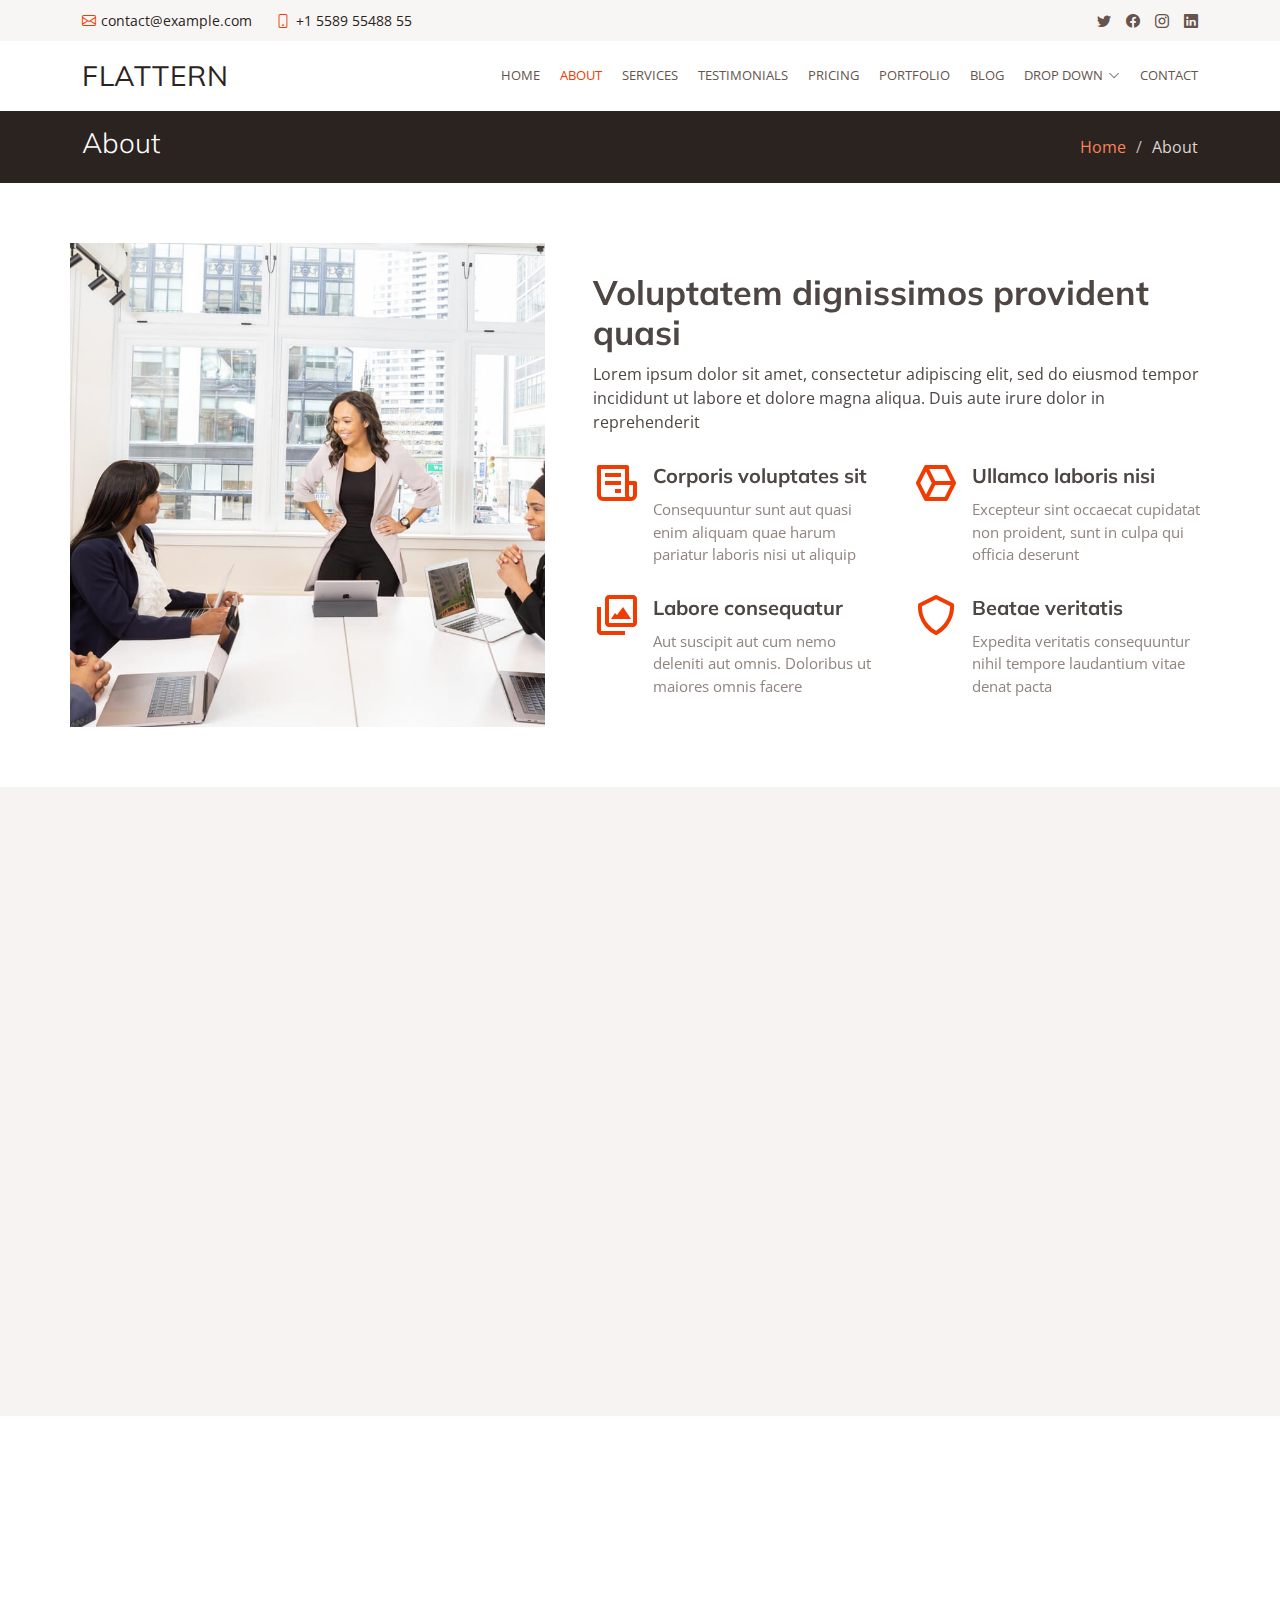
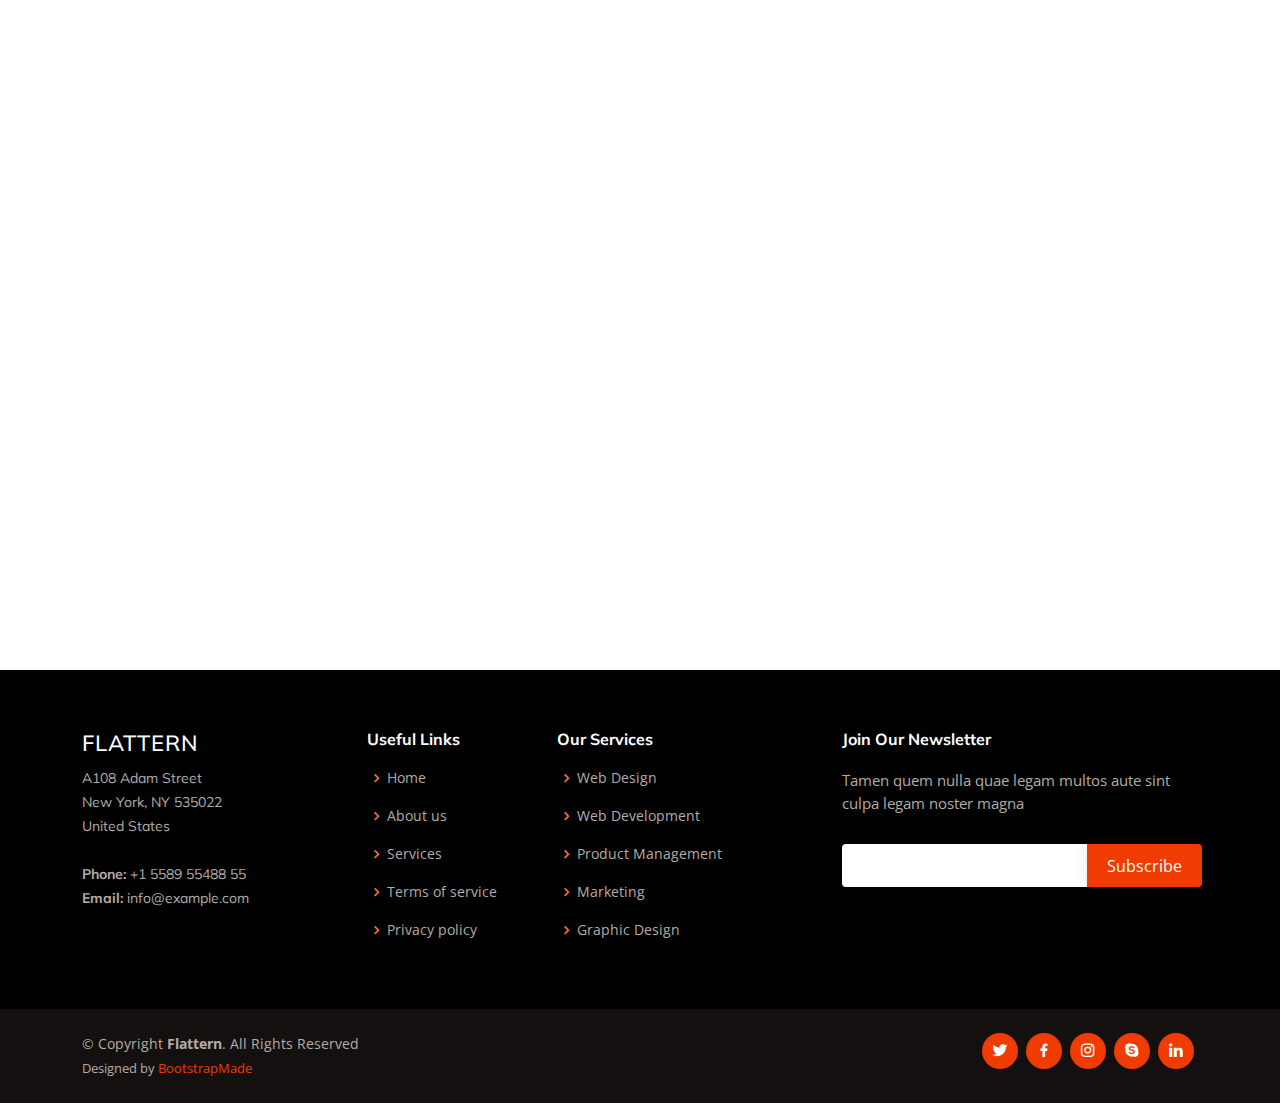
==== about.html @ 5ce844ac "'init'" ====
<!DOCTYPE html>
<html lang="en">

<head>
  <meta charset="utf-8">
  <meta content="width=device-width, initial-scale=1.0" name="viewport">

  <title>About - Flattern Bootstrap Template</title>
  <meta content="" name="description">
  <meta content="" name="keywords">

  <!-- Favicons -->
  <link href="assets/img/favicon.png" rel="icon">
  <link href="assets/img/apple-touch-icon.png" rel="apple-touch-icon">

  <!-- Google Fonts -->
  <link href="https://fonts.googleapis.com/css?family=Open+Sans:300,300i,400,400i,600,600i,700,700i|Muli:300,300i,400,400i,500,500i,600,600i,700,700i|Poppins:300,300i,400,400i,500,500i,600,600i,700,700i" rel="stylesheet">

  <!-- Vendor CSS Files -->
  <link href="assets/vendor/animate.css/animate.min.css" rel="stylesheet">
  <link href="assets/vendor/aos/aos.css" rel="stylesheet">
  <link href="assets/vendor/bootstrap/css/bootstrap.min.css" rel="stylesheet">
  <link href="assets/vendor/bootstrap-icons/bootstrap-icons.css" rel="stylesheet">
  <link href="assets/vendor/boxicons/css/boxicons.min.css" rel="stylesheet">
  <link href="assets/vendor/glightbox/css/glightbox.min.css" rel="stylesheet">
  <link href="assets/vendor/swiper/swiper-bundle.min.css" rel="stylesheet">

  <!-- Template Main CSS File -->
  <link href="assets/css/style.css" rel="stylesheet">

  <!-- =======================================================
  * Template Name: Flattern - v4.0.1
  * Template URL: https://bootstrapmade.com/flattern-multipurpose-bootstrap-template/
  * Author: BootstrapMade.com
  * License: https://bootstrapmade.com/license/
  ======================================================== -->
</head>

<body>

  <!-- ======= Top Bar ======= -->
  <section id="topbar" class="d-flex align-items-center">
    <div class="container d-flex justify-content-center justify-content-md-between">
      <div class="contact-info d-flex align-items-center">
        <i class="bi bi-envelope d-flex align-items-center"><a href="mailto:contact@example.com">contact@example.com</a></i>
        <i class="bi bi-phone d-flex align-items-center ms-4"><span>+1 5589 55488 55</span></i>
      </div>
      <div class="social-links d-none d-md-flex align-items-center">
        <a href="#" class="twitter"><i class="bi bi-twitter"></i></a>
        <a href="#" class="facebook"><i class="bi bi-facebook"></i></a>
        <a href="#" class="instagram"><i class="bi bi-instagram"></i></a>
        <a href="#" class="linkedin"><i class="bi bi-linkedin"></i></i></a>
      </div>
    </div>
  </section>

  <!-- ======= Header ======= -->
  <header id="header" class="d-flex align-items-center">
    <div class="container d-flex justify-content-between">

      <div class="logo">
        <h1 class="text-light"><a href="index.html">Flattern</a></h1>
        <!-- Uncomment below if you prefer to use an image logo -->
        <!-- <a href="index.html"><img src="assets/img/logo.png" alt="" class="img-fluid"></a>-->
      </div>

      <nav id="navbar" class="navbar">
        <ul>
          <li><a href="index.html">Home</a></li>
          <li><a class="active" href="about.html">About</a></li>
          <li><a href="services.html">Services</a></li>
          <li><a href="testimonials.html">Testimonials</a></li>
          <li><a href="pricing.html">Pricing</a></li>
          <li><a href="portfolio.html">Portfolio</a></li>
          <li><a href="blog.html">Blog</a></li>
          <li class="dropdown"><a href="#"><span>Drop Down</span> <i class="bi bi-chevron-down"></i></a>
            <ul>
              <li><a href="#">Drop Down 1</a></li>
              <li class="dropdown"><a href="#"><span>Deep Drop Down</span> <i class="bi bi-chevron-right"></i></a>
                <ul>
                  <li><a href="#">Deep Drop Down 1</a></li>
                  <li><a href="#">Deep Drop Down 2</a></li>
                  <li><a href="#">Deep Drop Down 3</a></li>
                  <li><a href="#">Deep Drop Down 4</a></li>
                  <li><a href="#">Deep Drop Down 5</a></li>
                </ul>
              </li>
              <li><a href="#">Drop Down 2</a></li>
              <li><a href="#">Drop Down 3</a></li>
              <li><a href="#">Drop Down 4</a></li>
            </ul>
          </li>
          <li><a href="contact.html">Contact</a></li>
        </ul>
        <i class="bi bi-list mobile-nav-toggle"></i>
      </nav><!-- .navbar -->

    </div>
  </header><!-- End Header -->

  <main id="main">

    <!-- ======= Breadcrumbs ======= -->
    <section id="breadcrumbs" class="breadcrumbs">
      <div class="container">

        <div class="d-flex justify-content-between align-items-center">
          <h2>About</h2>
          <ol>
            <li><a href="index.html">Home</a></li>
            <li>About</li>
          </ol>
        </div>

      </div>
    </section><!-- End Breadcrumbs -->

    <!-- ======= About Us Section ======= -->
    <section id="about-us" class="about-us">
      <div class="container">

        <div class="row no-gutters">
          <div class="image col-xl-5 d-flex align-items-stretch justify-content-center justify-content-lg-start" data-aos="fade-right"></div>
          <div class="col-xl-7 ps-0 ps-lg-5 pe-lg-1 d-flex align-items-stretch">
            <div class="content d-flex flex-column justify-content-center">
              <h3 data-aos="fade-up">Voluptatem dignissimos provident quasi</h3>
              <p data-aos="fade-up">
                Lorem ipsum dolor sit amet, consectetur adipiscing elit, sed do eiusmod tempor incididunt ut labore et dolore magna aliqua. Duis aute irure dolor in reprehenderit
              </p>
              <div class="row">
                <div class="col-md-6 icon-box" data-aos="fade-up">
                  <i class="bx bx-receipt"></i>
                  <h4>Corporis voluptates sit</h4>
                  <p>Consequuntur sunt aut quasi enim aliquam quae harum pariatur laboris nisi ut aliquip</p>
                </div>
                <div class="col-md-6 icon-box" data-aos="fade-up" data-aos-delay="100">
                  <i class="bx bx-cube-alt"></i>
                  <h4>Ullamco laboris nisi</h4>
                  <p>Excepteur sint occaecat cupidatat non proident, sunt in culpa qui officia deserunt</p>
                </div>
                <div class="col-md-6 icon-box" data-aos="fade-up" data-aos-delay="200">
                  <i class="bx bx-images"></i>
                  <h4>Labore consequatur</h4>
                  <p>Aut suscipit aut cum nemo deleniti aut omnis. Doloribus ut maiores omnis facere</p>
                </div>
                <div class="col-md-6 icon-box" data-aos="fade-up" data-aos-delay="300">
                  <i class="bx bx-shield"></i>
                  <h4>Beatae veritatis</h4>
                  <p>Expedita veritatis consequuntur nihil tempore laudantium vitae denat pacta</p>
                </div>
              </div>
            </div><!-- End .content-->
          </div>
        </div>

      </div>
    </section><!-- End About Us Section -->

    <!-- ======= Our Team Section ======= -->
    <section id="team" class="team section-bg">
      <div class="container">

        <div class="section-title" data-aos="fade-up">
          <h2>Our <strong>Team</strong></h2>
          <p>Magnam dolores commodi suscipit. Necessitatibus eius consequatur ex aliquid fuga eum quidem. Sit sint consectetur velit. Quisquam quos quisquam cupiditate. Et nemo qui impedit suscipit alias ea. Quia fugiat sit in iste officiis commodi quidem hic quas.</p>
        </div>

        <div class="row">

          <div class="col-lg-3 col-md-6 d-flex align-items-stretch">
            <div class="member" data-aos="fade-up">
              <div class="member-img">
                <img src="assets/img/team/team-1.jpg" class="img-fluid" alt="">
                <div class="social">
                  <a href=""><i class="bi bi-twitter"></i></a>
                  <a href=""><i class="bi bi-facebook"></i></a>
                  <a href=""><i class="bi bi-instagram"></i></a>
                  <a href=""><i class="bi bi-linkedin"></i></a>
                </div>
              </div>
              <div class="member-info">
                <h4>Walter White</h4>
                <span>Chief Executive Officer</span>
              </div>
            </div>
          </div>

          <div class="col-lg-3 col-md-6 d-flex align-items-stretch">
            <div class="member" data-aos="fade-up" data-aos-delay="100">
              <div class="member-img">
                <img src="assets/img/team/team-2.jpg" class="img-fluid" alt="">
                <div class="social">
                  <a href=""><i class="bi bi-twitter"></i></a>
                  <a href=""><i class="bi bi-facebook"></i></a>
                  <a href=""><i class="bi bi-instagram"></i></a>
                  <a href=""><i class="bi bi-linkedin"></i></a>
                </div>
              </div>
              <div class="member-info">
                <h4>Sarah Jhonson</h4>
                <span>Product Manager</span>
              </div>
            </div>
          </div>

          <div class="col-lg-3 col-md-6 d-flex align-items-stretch">
            <div class="member" data-aos="fade-up" data-aos-delay="200">
              <div class="member-img">
                <img src="assets/img/team/team-3.jpg" class="img-fluid" alt="">
                <div class="social">
                  <a href=""><i class="bi bi-twitter"></i></a>
                  <a href=""><i class="bi bi-facebook"></i></a>
                  <a href=""><i class="bi bi-instagram"></i></a>
                  <a href=""><i class="bi bi-linkedin"></i></a>
                </div>
              </div>
              <div class="member-info">
                <h4>William Anderson</h4>
                <span>CTO</span>
              </div>
            </div>
          </div>

          <div class="col-lg-3 col-md-6 d-flex align-items-stretch">
            <div class="member" data-aos="fade-up" data-aos-delay="300">
              <div class="member-img">
                <img src="assets/img/team/team-4.jpg" class="img-fluid" alt="">
                <div class="social">
                  <a href=""><i class="bi bi-twitter"></i></a>
                  <a href=""><i class="bi bi-facebook"></i></a>
                  <a href=""><i class="bi bi-instagram"></i></a>
                  <a href=""><i class="bi bi-linkedin"></i></a>
                </div>
              </div>
              <div class="member-info">
                <h4>Amanda Jepson</h4>
                <span>Accountant</span>
              </div>
            </div>
          </div>

        </div>

      </div>
    </section><!-- End Our Team Section -->

    <!-- ======= Our Skills Section ======= -->
    <section id="skills" class="skills">
      <div class="container">

        <div class="section-title" data-aos="fade-up">
          <h2>Our <strong>Skills</strong></h2>
          <p>Magnam dolores commodi suscipit. Necessitatibus eius consequatur ex aliquid fuga eum quidem. Sit sint consectetur velit. Quisquam quos quisquam cupiditate. Et nemo qui impedit suscipit alias ea. Quia fugiat sit in iste officiis commodi quidem hic quas.</p>
        </div>

        <div class="row skills-content">

          <div class="col-lg-6" data-aos="fade-up">

            <div class="progress">
              <span class="skill">HTML <i class="val">100%</i></span>
              <div class="progress-bar-wrap">
                <div class="progress-bar" role="progressbar" aria-valuenow="100" aria-valuemin="0" aria-valuemax="100"></div>
              </div>
            </div>

            <div class="progress">
              <span class="skill">CSS <i class="val">90%</i></span>
              <div class="progress-bar-wrap">
                <div class="progress-bar" role="progressbar" aria-valuenow="90" aria-valuemin="0" aria-valuemax="100"></div>
              </div>
            </div>

            <div class="progress">
              <span class="skill">JavaScript <i class="val">75%</i></span>
              <div class="progress-bar-wrap">
                <div class="progress-bar" role="progressbar" aria-valuenow="75" aria-valuemin="0" aria-valuemax="100"></div>
              </div>
            </div>

          </div>

          <div class="col-lg-6" data-aos="fade-up" data-aos-delay="100">

            <div class="progress">
              <span class="skill">PHP <i class="val">80%</i></span>
              <div class="progress-bar-wrap">
                <div class="progress-bar" role="progressbar" aria-valuenow="80" aria-valuemin="0" aria-valuemax="100"></div>
              </div>
            </div>

            <div class="progress">
              <span class="skill">WordPress/CMS <i class="val">90%</i></span>
              <div class="progress-bar-wrap">
                <div class="progress-bar" role="progressbar" aria-valuenow="90" aria-valuemin="0" aria-valuemax="100"></div>
              </div>
            </div>

            <div class="progress">
              <span class="skill">Photoshop <i class="val">55%</i></span>
              <div class="progress-bar-wrap">
                <div class="progress-bar" role="progressbar" aria-valuenow="55" aria-valuemin="0" aria-valuemax="100"></div>
              </div>
            </div>

          </div>

        </div>

      </div>
    </section><!-- End Our Skills Section -->

    <!-- ======= Our Clients Section ======= -->
    <section id="clients" class="clients">
      <div class="container">

        <div class="section-title" data-aos="fade-up">
          <h2>Our <strong>Clients</strong></h2>
          <p>Magnam dolores commodi suscipit. Necessitatibus eius consequatur ex aliquid fuga eum quidem. Sit sint consectetur velit. Quisquam quos quisquam cupiditate. Et nemo qui impedit suscipit alias ea. Quia fugiat sit in iste officiis commodi quidem hic quas.</p>
        </div>

        <div class="row no-gutters clients-wrap clearfix" data-aos="fade-up">

          <div class="col-lg-3 col-md-4 col-xs-6">
            <div class="client-logo">
              <img src="assets/img/clients/client-1.png" class="img-fluid" alt="">
            </div>
          </div>

          <div class="col-lg-3 col-md-4 col-xs-6">
            <div class="client-logo">
              <img src="assets/img/clients/client-2.png" class="img-fluid" alt="">
            </div>
          </div>

          <div class="col-lg-3 col-md-4 col-xs-6">
            <div class="client-logo">
              <img src="assets/img/clients/client-3.png" class="img-fluid" alt="">
            </div>
          </div>

          <div class="col-lg-3 col-md-4 col-xs-6">
            <div class="client-logo">
              <img src="assets/img/clients/client-4.png" class="img-fluid" alt="">
            </div>
          </div>

          <div class="col-lg-3 col-md-4 col-xs-6">
            <div class="client-logo">
              <img src="assets/img/clients/client-5.png" class="img-fluid" alt="">
            </div>
          </div>

          <div class="col-lg-3 col-md-4 col-xs-6">
            <div class="client-logo">
              <img src="assets/img/clients/client-6.png" class="img-fluid" alt="">
            </div>
          </div>

          <div class="col-lg-3 col-md-4 col-xs-6">
            <div class="client-logo">
              <img src="assets/img/clients/client-7.png" class="img-fluid" alt="">
            </div>
          </div>

          <div class="col-lg-3 col-md-4 col-xs-6">
            <div class="client-logo">
              <img src="assets/img/clients/client-8.png" class="img-fluid" alt="">
            </div>
          </div>

        </div>

      </div>
    </section><!-- End Our Clients Section -->

  </main><!-- End #main -->

  <!-- ======= Footer ======= -->
  <footer id="footer">

    <div class="footer-top">
      <div class="container">
        <div class="row">

          <div class="col-lg-3 col-md-6 footer-contact">
            <h3>Flattern</h3>
            <p>
              A108 Adam Street <br>
              New York, NY 535022<br>
              United States <br><br>
              <strong>Phone:</strong> +1 5589 55488 55<br>
              <strong>Email:</strong> info@example.com<br>
            </p>
          </div>

          <div class="col-lg-2 col-md-6 footer-links">
            <h4>Useful Links</h4>
            <ul>
              <li><i class="bx bx-chevron-right"></i> <a href="#">Home</a></li>
              <li><i class="bx bx-chevron-right"></i> <a href="#">About us</a></li>
              <li><i class="bx bx-chevron-right"></i> <a href="#">Services</a></li>
              <li><i class="bx bx-chevron-right"></i> <a href="#">Terms of service</a></li>
              <li><i class="bx bx-chevron-right"></i> <a href="#">Privacy policy</a></li>
            </ul>
          </div>

          <div class="col-lg-3 col-md-6 footer-links">
            <h4>Our Services</h4>
            <ul>
              <li><i class="bx bx-chevron-right"></i> <a href="#">Web Design</a></li>
              <li><i class="bx bx-chevron-right"></i> <a href="#">Web Development</a></li>
              <li><i class="bx bx-chevron-right"></i> <a href="#">Product Management</a></li>
              <li><i class="bx bx-chevron-right"></i> <a href="#">Marketing</a></li>
              <li><i class="bx bx-chevron-right"></i> <a href="#">Graphic Design</a></li>
            </ul>
          </div>

          <div class="col-lg-4 col-md-6 footer-newsletter">
            <h4>Join Our Newsletter</h4>
            <p>Tamen quem nulla quae legam multos aute sint culpa legam noster magna</p>
            <form action="" method="post">
              <input type="email" name="email"><input type="submit" value="Subscribe">
            </form>
          </div>

        </div>
      </div>
    </div>

    <div class="container d-md-flex py-4">

      <div class="me-md-auto text-center text-md-start">
        <div class="copyright">
          &copy; Copyright <strong><span>Flattern</span></strong>. All Rights Reserved
        </div>
        <div class="credits">
          <!-- All the links in the footer should remain intact. -->
          <!-- You can delete the links only if you purchased the pro version. -->
          <!-- Licensing information: https://bootstrapmade.com/license/ -->
          <!-- Purchase the pro version with working PHP/AJAX contact form: https://bootstrapmade.com/flattern-multipurpose-bootstrap-template/ -->
          Designed by <a href="https://bootstrapmade.com/">BootstrapMade</a>
        </div>
      </div>
      <div class="social-links text-center text-md-right pt-3 pt-md-0">
        <a href="#" class="twitter"><i class="bx bxl-twitter"></i></a>
        <a href="#" class="facebook"><i class="bx bxl-facebook"></i></a>
        <a href="#" class="instagram"><i class="bx bxl-instagram"></i></a>
        <a href="#" class="google-plus"><i class="bx bxl-skype"></i></a>
        <a href="#" class="linkedin"><i class="bx bxl-linkedin"></i></a>
      </div>
    </div>
  </footer><!-- End Footer -->

  <a href="#" class="back-to-top d-flex align-items-center justify-content-center"><i class="bi bi-arrow-up-short"></i></a>

  <!-- Vendor JS Files -->
  <script src="assets/vendor/aos/aos.js"></script>
  <script src="assets/vendor/bootstrap/js/bootstrap.bundle.min.js"></script>
  <script src="assets/vendor/glightbox/js/glightbox.min.js"></script>
  <script src="assets/vendor/isotope-layout/isotope.pkgd.min.js"></script>
  <script src="assets/vendor/php-email-form/validate.js"></script>
  <script src="assets/vendor/swiper/swiper-bundle.min.js"></script>
  <script src="assets/vendor/waypoints/noframework.waypoints.js"></script>

  <!-- Template Main JS File -->
  <script src="assets/js/main.js"></script>

</body>

</html>
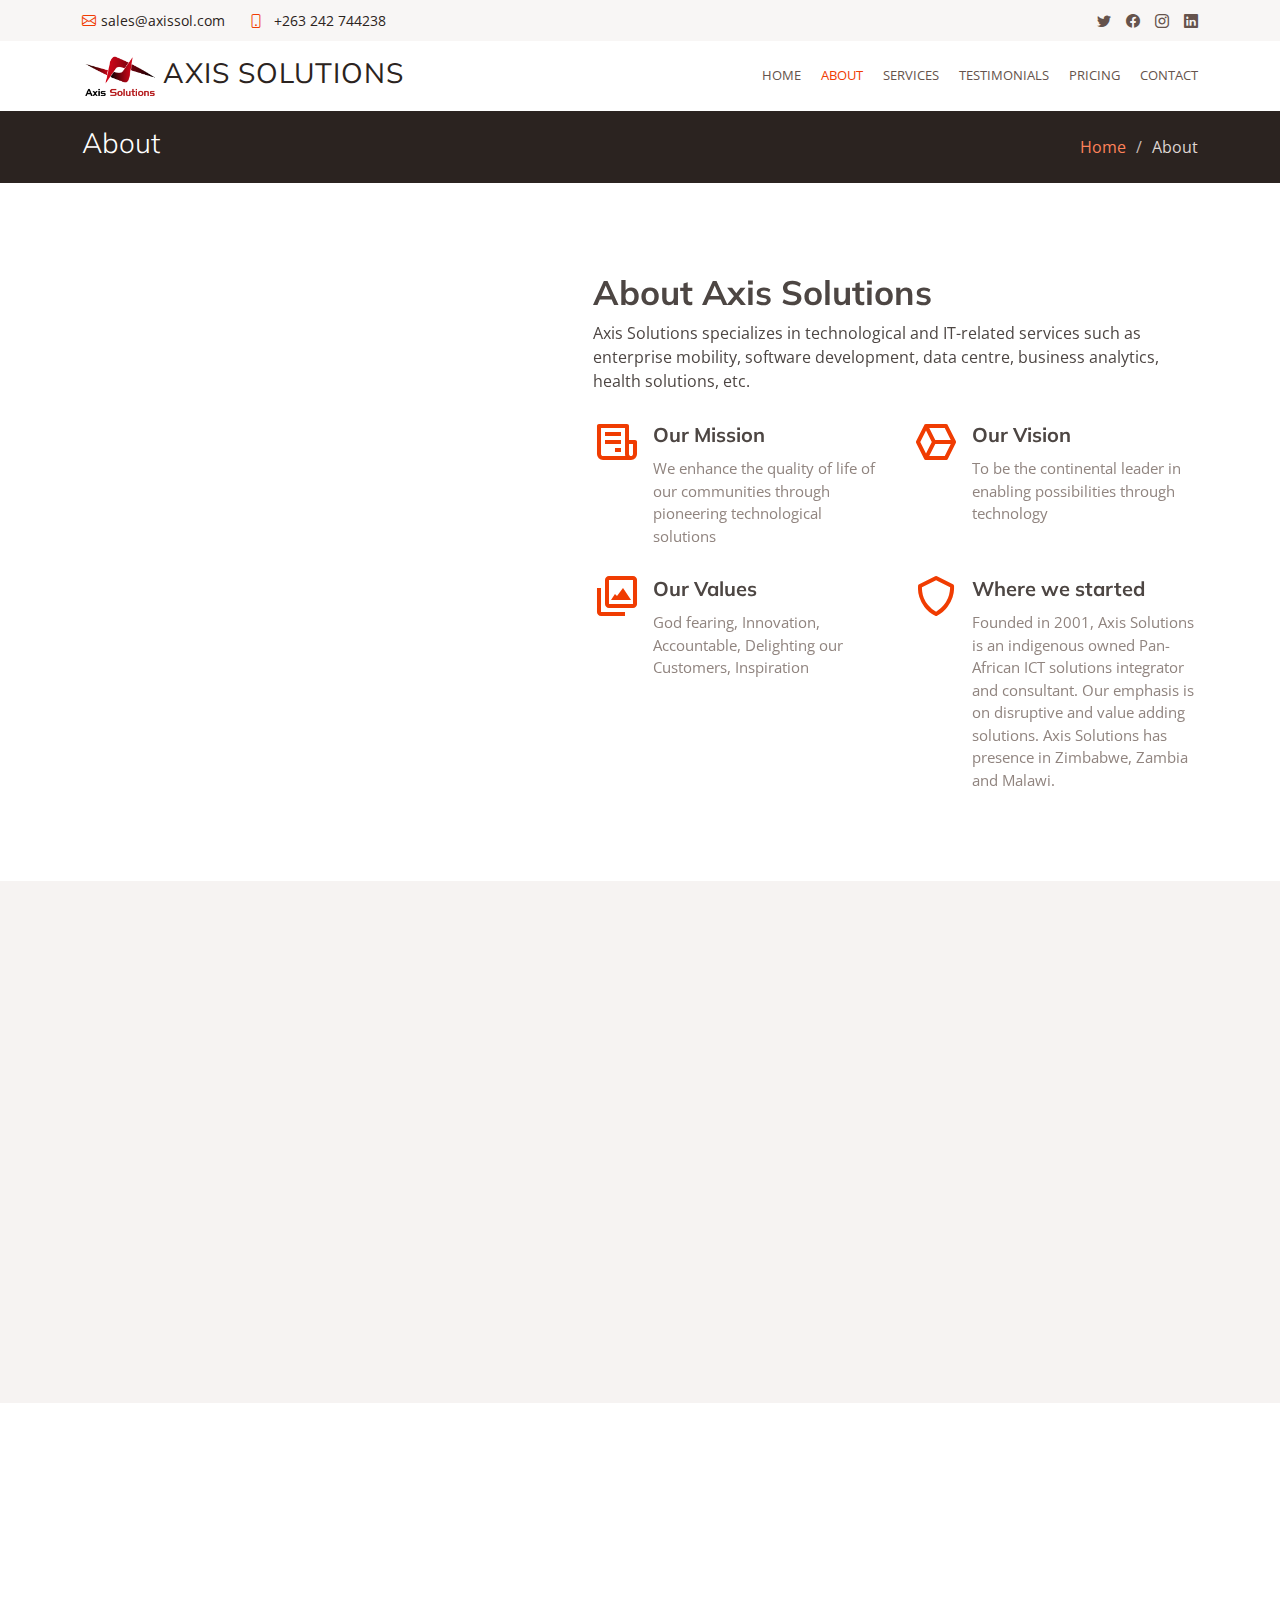
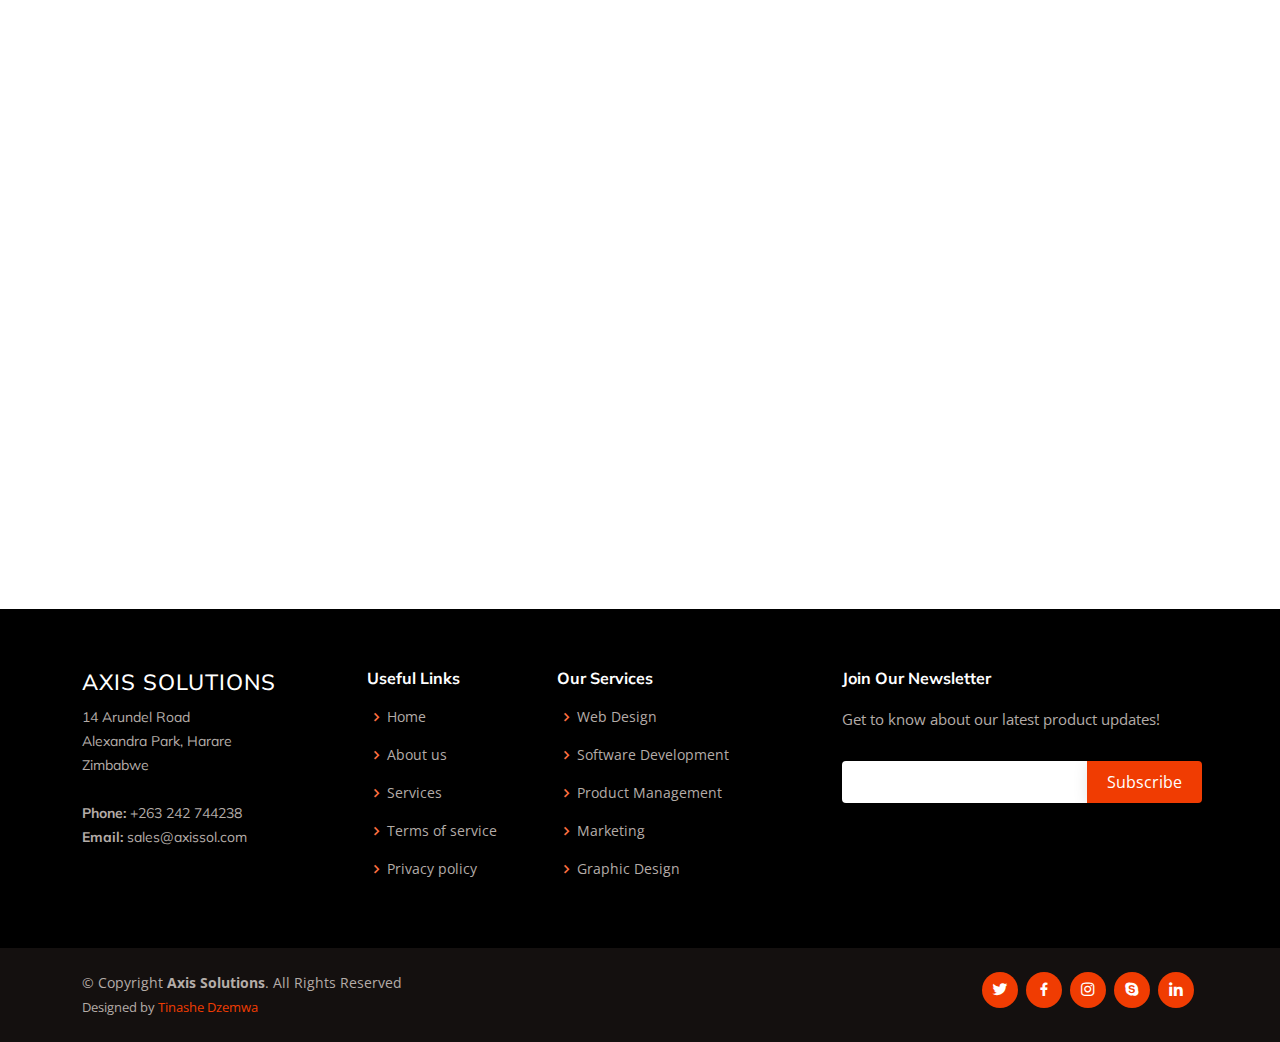
==== commit b72313d8: "demo 1" ====
--- a/about.html
+++ b/about.html
@@ -5,7 +5,7 @@
   <meta charset="utf-8">
   <meta content="width=device-width, initial-scale=1.0" name="viewport">
 
-  <title>About - Flattern Bootstrap Template</title>
+  <title>Axis Solutions - About Us</title>
   <meta content="" name="description">
   <meta content="" name="keywords">
 
@@ -28,12 +28,7 @@
   <!-- Template Main CSS File -->
   <link href="assets/css/style.css" rel="stylesheet">
 
-  <!-- =======================================================
-  * Template Name: Flattern - v4.0.1
-  * Template URL: https://bootstrapmade.com/flattern-multipurpose-bootstrap-template/
-  * Author: BootstrapMade.com
-  * License: https://bootstrapmade.com/license/
-  ======================================================== -->
+  
 </head>
 
 <body>
@@ -42,14 +37,14 @@
   <section id="topbar" class="d-flex align-items-center">
     <div class="container d-flex justify-content-center justify-content-md-between">
       <div class="contact-info d-flex align-items-center">
-        <i class="bi bi-envelope d-flex align-items-center"><a href="mailto:contact@example.com">contact@example.com</a></i>
-        <i class="bi bi-phone d-flex align-items-center ms-4"><span>+1 5589 55488 55</span></i>
+        <i class="bi bi-envelope d-flex align-items-center"><a href="mailto:contact@example.com">sales@axissol.com</a></i>
+        <i class="bi bi-phone d-flex align-items-center ms-4"><span><a href="tel:+263242744238">+263 242 744238</a></span></i>
       </div>
       <div class="social-links d-none d-md-flex align-items-center">
-        <a href="#" class="twitter"><i class="bi bi-twitter"></i></a>
-        <a href="#" class="facebook"><i class="bi bi-facebook"></i></a>
+        <a href="https://twitter.com/axis_africa" class="twitter"><i class="bi bi-twitter"></i></a>
+        <a href="https://www.facebook.com/axissolutionsafrica" class="facebook"><i class="bi bi-facebook"></i></a>
         <a href="#" class="instagram"><i class="bi bi-instagram"></i></a>
-        <a href="#" class="linkedin"><i class="bi bi-linkedin"></i></i></a>
+        <a href="https://www.linkedin.com/company/axissolutionsafrica/mycompany/" class="linkedin"><i class="bi bi-linkedin"></i></i></a>
       </div>
     </div>
   </section>
@@ -59,7 +54,8 @@
     <div class="container d-flex justify-content-between">
 
       <div class="logo">
-        <h1 class="text-light"><a href="index.html">Flattern</a></h1>
+        <span>
+        <h1 class="text-light"><img src="assets/img/favicon.png" alt=""><a href="index.html"> Axis Solutions</a></h1></span>
         <!-- Uncomment below if you prefer to use an image logo -->
         <!-- <a href="index.html"><img src="assets/img/logo.png" alt="" class="img-fluid"></a>-->
       </div>
@@ -67,29 +63,11 @@
       <nav id="navbar" class="navbar">
         <ul>
           <li><a href="index.html">Home</a></li>
-          <li><a class="active" href="about.html">About</a></li>
+          <li><a  class="active"  href="about.html">About</a></li>
           <li><a href="services.html">Services</a></li>
           <li><a href="testimonials.html">Testimonials</a></li>
           <li><a href="pricing.html">Pricing</a></li>
-          <li><a href="portfolio.html">Portfolio</a></li>
-          <li><a href="blog.html">Blog</a></li>
-          <li class="dropdown"><a href="#"><span>Drop Down</span> <i class="bi bi-chevron-down"></i></a>
-            <ul>
-              <li><a href="#">Drop Down 1</a></li>
-              <li class="dropdown"><a href="#"><span>Deep Drop Down</span> <i class="bi bi-chevron-right"></i></a>
-                <ul>
-                  <li><a href="#">Deep Drop Down 1</a></li>
-                  <li><a href="#">Deep Drop Down 2</a></li>
-                  <li><a href="#">Deep Drop Down 3</a></li>
-                  <li><a href="#">Deep Drop Down 4</a></li>
-                  <li><a href="#">Deep Drop Down 5</a></li>
-                </ul>
-              </li>
-              <li><a href="#">Drop Down 2</a></li>
-              <li><a href="#">Drop Down 3</a></li>
-              <li><a href="#">Drop Down 4</a></li>
-            </ul>
-          </li>
+         
           <li><a href="contact.html">Contact</a></li>
         </ul>
         <i class="bi bi-list mobile-nav-toggle"></i>
@@ -97,6 +75,7 @@
 
     </div>
   </header><!-- End Header -->
+
 
   <main id="main">
 
@@ -123,30 +102,38 @@
           <div class="image col-xl-5 d-flex align-items-stretch justify-content-center justify-content-lg-start" data-aos="fade-right"></div>
           <div class="col-xl-7 ps-0 ps-lg-5 pe-lg-1 d-flex align-items-stretch">
             <div class="content d-flex flex-column justify-content-center">
-              <h3 data-aos="fade-up">Voluptatem dignissimos provident quasi</h3>
+              <h3 data-aos="fade-up">About Axis Solutions</h3>
               <p data-aos="fade-up">
-                Lorem ipsum dolor sit amet, consectetur adipiscing elit, sed do eiusmod tempor incididunt ut labore et dolore magna aliqua. Duis aute irure dolor in reprehenderit
+                Axis Solutions specializes in technological and IT-related services such as enterprise mobility, software development, data centre, business analytics, health solutions, etc.
               </p>
               <div class="row">
                 <div class="col-md-6 icon-box" data-aos="fade-up">
                   <i class="bx bx-receipt"></i>
-                  <h4>Corporis voluptates sit</h4>
-                  <p>Consequuntur sunt aut quasi enim aliquam quae harum pariatur laboris nisi ut aliquip</p>
+                  <h4>Our Mission</h4>
+                  <p>We enhance the quality of life of our communities through
+                    pioneering technological solutions </p>
                 </div>
                 <div class="col-md-6 icon-box" data-aos="fade-up" data-aos-delay="100">
                   <i class="bx bx-cube-alt"></i>
-                  <h4>Ullamco laboris nisi</h4>
-                  <p>Excepteur sint occaecat cupidatat non proident, sunt in culpa qui officia deserunt</p>
+                  <h4>Our Vision</h4>
+                  <p>To be the continental leader in enabling
+                    possibilities through technology </p>
                 </div>
                 <div class="col-md-6 icon-box" data-aos="fade-up" data-aos-delay="200">
                   <i class="bx bx-images"></i>
-                  <h4>Labore consequatur</h4>
-                  <p>Aut suscipit aut cum nemo deleniti aut omnis. Doloribus ut maiores omnis facere</p>
+                  <h4>Our Values </h4>
+                  <p> God fearing,  Innovation, Accountable, Delighting our Customers,  Inspiration</p>
                 </div>
                 <div class="col-md-6 icon-box" data-aos="fade-up" data-aos-delay="300">
                   <i class="bx bx-shield"></i>
-                  <h4>Beatae veritatis</h4>
-                  <p>Expedita veritatis consequuntur nihil tempore laudantium vitae denat pacta</p>
+                  <h4>Where we started</h4>
+                  <p>Founded in 2001, Axis Solutions is an
+                    indigenous owned Pan-African ICT
+                    solutions integrator and consultant.
+                    Our emphasis is on disruptive and value
+                    adding solutions. Axis Solutions has
+                    presence in Zimbabwe, Zambia and
+                    Malawi. </p>
                 </div>
               </div>
             </div><!-- End .content-->
@@ -162,7 +149,7 @@
 
         <div class="section-title" data-aos="fade-up">
           <h2>Our <strong>Team</strong></h2>
-          <p>Magnam dolores commodi suscipit. Necessitatibus eius consequatur ex aliquid fuga eum quidem. Sit sint consectetur velit. Quisquam quos quisquam cupiditate. Et nemo qui impedit suscipit alias ea. Quia fugiat sit in iste officiis commodi quidem hic quas.</p>
+          <p>Here's our managarial team that makes us tick</p>
         </div>
 
         <div class="row">
@@ -170,7 +157,7 @@
           <div class="col-lg-3 col-md-6 d-flex align-items-stretch">
             <div class="member" data-aos="fade-up">
               <div class="member-img">
-                <img src="assets/img/team/team-1.jpg" class="img-fluid" alt="">
+                <img src="assets/img/portfolio/Asset 3.png" class="img-fluid" alt="">
                 <div class="social">
                   <a href=""><i class="bi bi-twitter"></i></a>
                   <a href=""><i class="bi bi-facebook"></i></a>
@@ -179,8 +166,8 @@
                 </div>
               </div>
               <div class="member-info">
-                <h4>Walter White</h4>
-                <span>Chief Executive Officer</span>
+                <h4>Brian Mukudzavhu</h4>
+                <span>Managing Director</span>
               </div>
             </div>
           </div>
@@ -188,7 +175,7 @@
           <div class="col-lg-3 col-md-6 d-flex align-items-stretch">
             <div class="member" data-aos="fade-up" data-aos-delay="100">
               <div class="member-img">
-                <img src="assets/img/team/team-2.jpg" class="img-fluid" alt="">
+                <img src="assets/img/portfolio/Amiel Matindike - Executive Director.jpg" class="img-fluid" alt="">
                 <div class="social">
                   <a href=""><i class="bi bi-twitter"></i></a>
                   <a href=""><i class="bi bi-facebook"></i></a>
@@ -197,8 +184,8 @@
                 </div>
               </div>
               <div class="member-info">
-                <h4>Sarah Jhonson</h4>
-                <span>Product Manager</span>
+                <h4>Dr. Amiel Matindike</h4>
+                <span>Executive Director</span>
               </div>
             </div>
           </div>
@@ -206,7 +193,7 @@
           <div class="col-lg-3 col-md-6 d-flex align-items-stretch">
             <div class="member" data-aos="fade-up" data-aos-delay="200">
               <div class="member-img">
-                <img src="assets/img/team/team-3.jpg" class="img-fluid" alt="">
+                <img src="assets/img/portfolio/Taurai Mugara - Head Sales and Marketing.jpg" class="img-fluid" alt="">
                 <div class="social">
                   <a href=""><i class="bi bi-twitter"></i></a>
                   <a href=""><i class="bi bi-facebook"></i></a>
@@ -215,8 +202,8 @@
                 </div>
               </div>
               <div class="member-info">
-                <h4>William Anderson</h4>
-                <span>CTO</span>
+                <h4>Taurai Mugara</h4>
+                <span>Head of Sales and Marketing</span>
               </div>
             </div>
           </div>
@@ -224,7 +211,7 @@
           <div class="col-lg-3 col-md-6 d-flex align-items-stretch">
             <div class="member" data-aos="fade-up" data-aos-delay="300">
               <div class="member-img">
-                <img src="assets/img/team/team-4.jpg" class="img-fluid" alt="">
+                <img src="assets/img/portfolio/Asset 4.png" class="img-fluid" alt="">
                 <div class="social">
                   <a href=""><i class="bi bi-twitter"></i></a>
                   <a href=""><i class="bi bi-facebook"></i></a>
@@ -233,8 +220,8 @@
                 </div>
               </div>
               <div class="member-info">
-                <h4>Amanda Jepson</h4>
-                <span>Accountant</span>
+                <h4>Henry Mwandura</h4>
+                <span>Head of Finance and Administration</span>
               </div>
             </div>
           </div>
@@ -250,7 +237,10 @@
 
         <div class="section-title" data-aos="fade-up">
           <h2>Our <strong>Skills</strong></h2>
-          <p>Magnam dolores commodi suscipit. Necessitatibus eius consequatur ex aliquid fuga eum quidem. Sit sint consectetur velit. Quisquam quos quisquam cupiditate. Et nemo qui impedit suscipit alias ea. Quia fugiat sit in iste officiis commodi quidem hic quas.</p>
+          <p>Providing you with tailor made
+            solutions that transform your imaginations
+            into reality
+            </p>
         </div>
 
         <div class="row skills-content">
@@ -258,23 +248,24 @@
           <div class="col-lg-6" data-aos="fade-up">
 
             <div class="progress">
-              <span class="skill">HTML <i class="val">100%</i></span>
-              <div class="progress-bar-wrap">
-                <div class="progress-bar" role="progressbar" aria-valuenow="100" aria-valuemin="0" aria-valuemax="100"></div>
-              </div>
-            </div>
-
-            <div class="progress">
-              <span class="skill">CSS <i class="val">90%</i></span>
-              <div class="progress-bar-wrap">
-                <div class="progress-bar" role="progressbar" aria-valuenow="90" aria-valuemin="0" aria-valuemax="100"></div>
-              </div>
-            </div>
-
-            <div class="progress">
-              <span class="skill">JavaScript <i class="val">75%</i></span>
-              <div class="progress-bar-wrap">
-                <div class="progress-bar" role="progressbar" aria-valuenow="75" aria-valuemin="0" aria-valuemax="100"></div>
+              <span class="skill">Enterprise Mobility
+                <i class="val">100%</i></span>
+              <div class="progress-bar-wrap">
+                <div class="progress-bar" role="progressbar" aria-valuenow="100" aria-valuemin="0" aria-valuemax="100"></div>
+              </div>
+            </div>
+
+            <div class="progress">
+              <span class="skill">Fiscalisation <i class="val">100%</i></span>
+              <div class="progress-bar-wrap">
+                <div class="progress-bar" role="progressbar" aria-valuenow="100" aria-valuemin="0" aria-valuemax="100"></div>
+              </div>
+            </div>
+
+            <div class="progress">
+              <span class="skill">Software Development <i class="val">100%</i></span>
+              <div class="progress-bar-wrap">
+                <div class="progress-bar" role="progressbar" aria-valuenow="100" aria-valuemin="0" aria-valuemax="100"></div>
               </div>
             </div>
 
@@ -283,23 +274,25 @@
           <div class="col-lg-6" data-aos="fade-up" data-aos-delay="100">
 
             <div class="progress">
-              <span class="skill">PHP <i class="val">80%</i></span>
-              <div class="progress-bar-wrap">
-                <div class="progress-bar" role="progressbar" aria-valuenow="80" aria-valuemin="0" aria-valuemax="100"></div>
-              </div>
-            </div>
-
-            <div class="progress">
-              <span class="skill">WordPress/CMS <i class="val">90%</i></span>
-              <div class="progress-bar-wrap">
-                <div class="progress-bar" role="progressbar" aria-valuenow="90" aria-valuemin="0" aria-valuemax="100"></div>
-              </div>
-            </div>
-
-            <div class="progress">
-              <span class="skill">Photoshop <i class="val">55%</i></span>
-              <div class="progress-bar-wrap">
-                <div class="progress-bar" role="progressbar" aria-valuenow="55" aria-valuemin="0" aria-valuemax="100"></div>
+              <span class="skill">ERP Solutions
+                <i class="val">100%</i></span>
+              <div class="progress-bar-wrap">
+                <div class="progress-bar" role="progressbar" aria-valuenow="100" aria-valuemin="0" aria-valuemax="100"></div>
+              </div>
+            </div>
+
+            <div class="progress">
+              <span class="skill">Data Centre Solutions <i class="val">100%</i></span>
+              <div class="progress-bar-wrap">
+                <div class="progress-bar" role="progressbar" aria-valuenow="100" aria-valuemin="0" aria-valuemax="100"></div>
+              </div>
+            </div>
+
+            <div class="progress">
+              <span class="skill">Healthcare Solutions
+                <i class="val">100%</i></span>
+              <div class="progress-bar-wrap">
+                <div class="progress-bar" role="progressbar" aria-valuenow="100" aria-valuemin="0" aria-valuemax="100"></div>
               </div>
             </div>
 
@@ -310,149 +303,145 @@
       </div>
     </section><!-- End Our Skills Section -->
 
-    <!-- ======= Our Clients Section ======= -->
-    <section id="clients" class="clients">
-      <div class="container">
-
-        <div class="section-title" data-aos="fade-up">
-          <h2>Our <strong>Clients</strong></h2>
-          <p>Magnam dolores commodi suscipit. Necessitatibus eius consequatur ex aliquid fuga eum quidem. Sit sint consectetur velit. Quisquam quos quisquam cupiditate. Et nemo qui impedit suscipit alias ea. Quia fugiat sit in iste officiis commodi quidem hic quas.</p>
-        </div>
-
-        <div class="row no-gutters clients-wrap clearfix" data-aos="fade-up">
-
-          <div class="col-lg-3 col-md-4 col-xs-6">
-            <div class="client-logo">
-              <img src="assets/img/clients/client-1.png" class="img-fluid" alt="">
-            </div>
-          </div>
-
-          <div class="col-lg-3 col-md-4 col-xs-6">
-            <div class="client-logo">
-              <img src="assets/img/clients/client-2.png" class="img-fluid" alt="">
-            </div>
-          </div>
-
-          <div class="col-lg-3 col-md-4 col-xs-6">
-            <div class="client-logo">
-              <img src="assets/img/clients/client-3.png" class="img-fluid" alt="">
-            </div>
-          </div>
-
-          <div class="col-lg-3 col-md-4 col-xs-6">
-            <div class="client-logo">
-              <img src="assets/img/clients/client-4.png" class="img-fluid" alt="">
-            </div>
-          </div>
-
-          <div class="col-lg-3 col-md-4 col-xs-6">
-            <div class="client-logo">
-              <img src="assets/img/clients/client-5.png" class="img-fluid" alt="">
-            </div>
-          </div>
-
-          <div class="col-lg-3 col-md-4 col-xs-6">
-            <div class="client-logo">
-              <img src="assets/img/clients/client-6.png" class="img-fluid" alt="">
-            </div>
-          </div>
-
-          <div class="col-lg-3 col-md-4 col-xs-6">
-            <div class="client-logo">
-              <img src="assets/img/clients/client-7.png" class="img-fluid" alt="">
-            </div>
-          </div>
-
-          <div class="col-lg-3 col-md-4 col-xs-6">
-            <div class="client-logo">
-              <img src="assets/img/clients/client-8.png" class="img-fluid" alt="">
-            </div>
-          </div>
-
-        </div>
-
-      </div>
-    </section><!-- End Our Clients Section -->
-
-  </main><!-- End #main -->
-
-  <!-- ======= Footer ======= -->
-  <footer id="footer">
-
-    <div class="footer-top">
-      <div class="container">
-        <div class="row">
-
-          <div class="col-lg-3 col-md-6 footer-contact">
-            <h3>Flattern</h3>
-            <p>
-              A108 Adam Street <br>
-              New York, NY 535022<br>
-              United States <br><br>
-              <strong>Phone:</strong> +1 5589 55488 55<br>
-              <strong>Email:</strong> info@example.com<br>
-            </p>
-          </div>
-
-          <div class="col-lg-2 col-md-6 footer-links">
-            <h4>Useful Links</h4>
-            <ul>
-              <li><i class="bx bx-chevron-right"></i> <a href="#">Home</a></li>
-              <li><i class="bx bx-chevron-right"></i> <a href="#">About us</a></li>
-              <li><i class="bx bx-chevron-right"></i> <a href="#">Services</a></li>
-              <li><i class="bx bx-chevron-right"></i> <a href="#">Terms of service</a></li>
-              <li><i class="bx bx-chevron-right"></i> <a href="#">Privacy policy</a></li>
-            </ul>
-          </div>
-
-          <div class="col-lg-3 col-md-6 footer-links">
-            <h4>Our Services</h4>
-            <ul>
-              <li><i class="bx bx-chevron-right"></i> <a href="#">Web Design</a></li>
-              <li><i class="bx bx-chevron-right"></i> <a href="#">Web Development</a></li>
-              <li><i class="bx bx-chevron-right"></i> <a href="#">Product Management</a></li>
-              <li><i class="bx bx-chevron-right"></i> <a href="#">Marketing</a></li>
-              <li><i class="bx bx-chevron-right"></i> <a href="#">Graphic Design</a></li>
-            </ul>
-          </div>
-
-          <div class="col-lg-4 col-md-6 footer-newsletter">
-            <h4>Join Our Newsletter</h4>
-            <p>Tamen quem nulla quae legam multos aute sint culpa legam noster magna</p>
-            <form action="" method="post">
-              <input type="email" name="email"><input type="submit" value="Subscribe">
-            </form>
-          </div>
-
-        </div>
-      </div>
-    </div>
-
-    <div class="container d-md-flex py-4">
-
-      <div class="me-md-auto text-center text-md-start">
-        <div class="copyright">
-          &copy; Copyright <strong><span>Flattern</span></strong>. All Rights Reserved
-        </div>
-        <div class="credits">
-          <!-- All the links in the footer should remain intact. -->
-          <!-- You can delete the links only if you purchased the pro version. -->
-          <!-- Licensing information: https://bootstrapmade.com/license/ -->
-          <!-- Purchase the pro version with working PHP/AJAX contact form: https://bootstrapmade.com/flattern-multipurpose-bootstrap-template/ -->
-          Designed by <a href="https://bootstrapmade.com/">BootstrapMade</a>
-        </div>
-      </div>
-      <div class="social-links text-center text-md-right pt-3 pt-md-0">
-        <a href="#" class="twitter"><i class="bx bxl-twitter"></i></a>
-        <a href="#" class="facebook"><i class="bx bxl-facebook"></i></a>
-        <a href="#" class="instagram"><i class="bx bxl-instagram"></i></a>
-        <a href="#" class="google-plus"><i class="bx bxl-skype"></i></a>
-        <a href="#" class="linkedin"><i class="bx bxl-linkedin"></i></a>
-      </div>
-    </div>
-  </footer><!-- End Footer -->
-
-  <a href="#" class="back-to-top d-flex align-items-center justify-content-center"><i class="bi bi-arrow-up-short"></i></a>
+   <!-- ======= Our Clients Section ======= -->
+   <section id="clients" class="clients">
+    <div class="container">
+
+      <div class="section-title" data-aos="fade-up">
+        <h2>Our <strong>Clients</strong></h2>
+        <p>Here are some of the big names with are partners with</p>
+      </div>
+
+      <div class="row no-gutters clients-wrap clearfix" data-aos="fade-up">
+
+        <div class="col-lg-3 col-md-4 col-xs-6">
+          <div class="client-logo">
+            <img src="assets/img/clients/datecs-logo.png" class="img-fluid" alt="">
+          </div>
+        </div>
+
+        <div class="col-lg-3 col-md-4 col-xs-6">
+          <div class="client-logo">
+            <img src="assets/img/clients/cisco.png" class="img-fluid" alt="">
+          </div>
+        </div>
+
+        <div class="col-lg-3 col-md-4 col-xs-6">
+          <div class="client-logo">
+            <img src="assets/img/clients/symantec.png" class="img-fluid" alt="">
+          </div>
+        </div>
+
+        <div class="col-lg-3 col-md-4 col-xs-6">
+          <div class="client-logo">
+            <img src="assets/img/clients/vmware.png" class="img-fluid" alt="">
+          </div>
+        </div>
+
+        <div class="col-lg-3 col-md-4 col-xs-6">
+          <div class="client-logo">
+            <img src="assets/img/clients/riverbed.png" class="img-fluid" alt="">
+          </div>
+        </div>
+
+        <div class="col-lg-3 col-md-4 col-xs-6">
+          <div class="client-logo">
+            <img src="assets/img/clients/rdata.png" class="img-fluid" alt="">
+          </div>
+        </div>
+
+        <div class="col-lg-3 col-md-4 col-xs-6">
+          <div class="client-logo">
+            <img src="assets/img/clients/ttcs.jpg" class="img-fluid" alt="">
+          </div>
+        </div>
+
+        <div class="col-lg-3 col-md-4 col-xs-6">
+          <div class="client-logo">
+            <img src="assets/img/clients/zebra.png" class="img-fluid" alt="">
+          </div>
+        </div>
+
+      </div>
+
+    </div>
+  </section><!-- End Our Clients Section -->
+
+</main><!-- End #main -->
+
+<!-- ======= Footer ======= -->
+<footer id="footer">
+
+  <div class="footer-top">
+    <div class="container">
+      <div class="row">
+
+        <div class="col-lg-3 col-md-6 footer-contact">
+          <h3>Axis Solutions</h3>
+          <p>
+            14 Arundel Road <br>
+            Alexandra Park, Harare<br>
+            Zimbabwe <br><br>
+            <strong>Phone:</strong> +263 242 744238<br>
+            <strong>Email:</strong> sales@axissol.com<br>
+          </p>
+        </div>
+
+        <div class="col-lg-2 col-md-6 footer-links">
+          <h4>Useful Links</h4>
+          <ul>
+            <li><i class="bx bx-chevron-right"></i> <a href="#">Home</a></li>
+            <li><i class="bx bx-chevron-right"></i> <a href="#">About us</a></li>
+            <li><i class="bx bx-chevron-right"></i> <a href="#">Services</a></li>
+            <li><i class="bx bx-chevron-right"></i> <a href="#">Terms of service</a></li>
+            <li><i class="bx bx-chevron-right"></i> <a href="#">Privacy policy</a></li>
+          </ul>
+        </div>
+
+        <div class="col-lg-3 col-md-6 footer-links">
+          <h4>Our Services</h4>
+          <ul>
+            <li><i class="bx bx-chevron-right"></i> <a href="#">Web Design</a></li>
+            <li><i class="bx bx-chevron-right"></i> <a href="#">Software Development</a></li>
+            <li><i class="bx bx-chevron-right"></i> <a href="#">Product Management</a></li>
+            <li><i class="bx bx-chevron-right"></i> <a href="#">Marketing</a></li>
+            <li><i class="bx bx-chevron-right"></i> <a href="#">Graphic Design</a></li>
+          </ul>
+        </div>
+
+        <div class="col-lg-4 col-md-6 footer-newsletter">
+          <h4>Join Our Newsletter</h4>
+          <p>Get to know about our latest product updates!</p>
+          <form action="" method="post">
+            <input type="email" name="email"><input type="submit" value="Subscribe">
+          </form>
+        </div>
+
+      </div>
+    </div>
+  </div>
+
+  <div class="container d-md-flex py-4">
+
+    <div class="me-md-auto text-center text-md-start">
+      <div class="copyright">
+        &copy; Copyright <strong><span>Axis Solutions</span></strong>. All Rights Reserved
+      </div>
+      <div class="credits">
+        Designed by <a href="https://tinashe13.github.io/profile">Tinashe Dzemwa</a>
+      </div>
+    </div>
+    <div class="social-links text-center text-md-right pt-3 pt-md-0">
+      <a href="#" class="twitter"><i class="bx bxl-twitter"></i></a>
+      <a href="#" class="facebook"><i class="bx bxl-facebook"></i></a>
+      <a href="#" class="instagram"><i class="bx bxl-instagram"></i></a>
+      <a href="#" class="google-plus"><i class="bx bxl-skype"></i></a>
+      <a href="#" class="linkedin"><i class="bx bxl-linkedin"></i></a>
+    </div>
+  </div>
+</footer><!-- End Footer -->
+
+<a href="#" class="back-to-top d-flex align-items-center justify-content-center"><i class="bi bi-arrow-up-short"></i></a>
 
   <!-- Vendor JS Files -->
   <script src="assets/vendor/aos/aos.js"></script>
--- a/assets/css/style.css
+++ b/assets/css/style.css
@@ -1,13 +1,3 @@
-/**
-* Template Name: Flattern - v4.0.1
-* Template URL: https://bootstrapmade.com/flattern-multipurpose-bootstrap-template/
-* Author: BootstrapMade.com
-* License: https://bootstrapmade.com/license/
-*/
-
-/*--------------------------------------------------------------
-# General
---------------------------------------------------------------*/
 body {
   font-family: "Open Sans", sans-serif;
   color: #4d4643;
@@ -958,7 +948,7 @@
 }
 
 .about-us .image {
-  background: url("../img/about.jpg") center center no-repeat;
+  background: url("../img/1.jpg") center center no-repeat;
   background-size: cover;
   min-height: 400px;
 }
